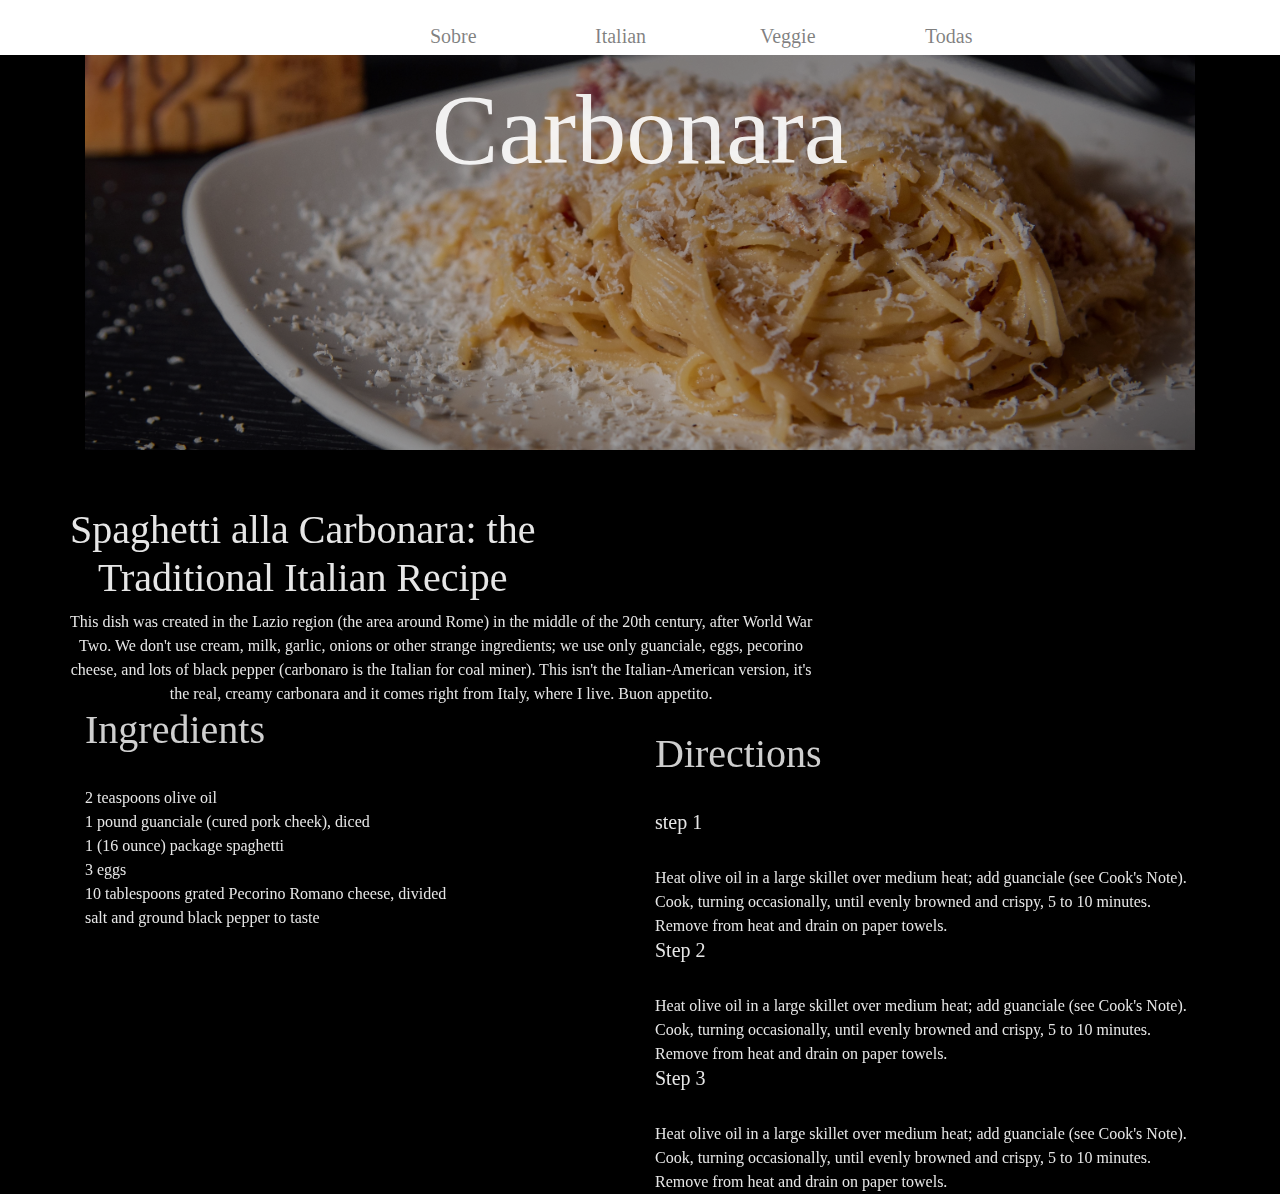
==== page1.html @ 7fe5a30e "nova pagina" ====
<!DOCTYPE html>
<html lang="pt-br">

<head>
    <title>Ricette</title>
    <meta charset="UTF-8">
    <link rel="stylesheet" href="CSS/style.css">
    <link rel="stylesheet" href="/bootstrap-4.5.3-dist/css/bootstrap.min.css">
</head>

<body>
    <nav class="navbar navbar-expand-lg navbar-light">
        <a class="navbar-brand" href="#"></a>
        <div class="collapse navbar-collapse">
            <ul class="navbar-nav">
                <li class="nav-item">
                    <a class="nav-link" href="#">Sobre</a>
                </li>
                <li class="nav-item">
                    <a class="nav-link" href="#">Italian</a>
                </li>
                <li class="nav-item">
                    <a class="nav-link" href="#">Veggie</a>
                </li>
                <li class="nav-item">
                    <a class="nav-link" href="#">Todas</a>
                </li>
            </ul>
        </div>
    </nav>
    <div class="container-fluid responsive-img">
        <div class="logo container">
            <img src="/img/carbonara.jpg" class="img-fluid img-logo" alt="Responsive image">
            <h2 class="texto-logo"> Carbonara</h2>
        </div>
        <div class="container">
            <div class="row">
                <h1 style="font-family: Prayfar;
                color: white;
                display: flex;
                opacity: 0.9;
                text-align: center; justify-content: center;">Spaghetti alla Carbonara: the<br> Traditional Italian Recipe</h1><br>
            </div>
            <div class="row" style="font-family: IBM Plex serif;
            align-items: center;
            text-align: center;
            color: white; opacity: 0.9;">
                This dish was created in the Lazio region (the area around Rome) in the middle of the 20th century,
                after World War<br>
                Two. We don't use cream, milk, garlic, onions or other strange ingredients; we use only guanciale, eggs,
                pecorino<br>
                cheese, and lots of black pepper (carbonaro is the Italian for coal miner). This isn't the
                Italian-American version, it's<br>
                the real, creamy carbonara and it comes right from Italy, where I live. Buon appetito.
            </div>
            <div class="row">
                <div class="div col-6" style="font-family: IBM Plex serif;
                color: white;
                opacity: 0.9;">
                    <h1 style="font-family: prayfar;
                    color: white;
                    opacity: 0.9;">Ingredients</h1><br>
                    2 teaspoons olive oil<br>

                    1 pound guanciale (cured pork cheek), diced<br>

                    1 (16 ounce) package spaghetti<br>

                    3 eggs<br>

                    10 tablespoons grated Pecorino Romano cheese, divided<br>

                    salt and ground black pepper to taste<br>


                </div>
                <div class="div col-6" style="font-family: IBM Plex serif;
                color: white;
                opacity: 0.9;"><br>
                    <h1 style="font-family: prayfar;
                    color: white;
                    opacity: 0.9;">Directions</h1><br>
                    <h5>step 1</h5> <br>

                    Heat olive oil in a large skillet over medium heat;
                    add guanciale (see Cook's Note). Cook, turning occasionally,
                    until evenly browned and crispy, 5 to 10 minutes.
                    Remove from heat and drain on paper towels.<br>

                    <h5>Step 2</h5><br>

                    Heat olive oil in a large skillet over medium heat;
                    add guanciale (see Cook's Note). Cook, turning occasionally,
                    until evenly browned and crispy, 5 to 10 minutes.
                    Remove from heat and drain on paper towels.<br>

                    <h5>Step 3</h5><br>

                    Heat olive oil in a large skillet over medium heat;
                    add guanciale (see Cook's Note). Cook, turning occasionally,
                    until evenly browned and crispy, 5 to 10 minutes.
                    Remove from heat and drain on paper towels.

                </div>
            </div>
        </div>

        </bod>
---- CSS/style.css ----
body{
    background-color: black !important; 
}

.container-fluid{
    background-color: black;
}

figure img {
    opacity: 1;
    -webkit-transition: .3s ease-in-out;
    transition: .3s ease-in-out;
  }
  figure:hover img {
    opacity: .5;
  }

.texto {
position: absolute;
color:#fff;
text-align: center;
top: 31%;
left: 50%;
transform: translate(-50%, 0);
line-height: 60px;
width: 250px;
height: 30px;
display: flex;
font-family: Playfair Display;
font-style: normal;
font-weight: normal;
font-size: 100px;
opacity: 0.9;
width: 50%;
justify-content: center;
}

.texto-logo {
    position: absolute;
    color:#fff;
    text-align: center;
    top: 100px;
    left: 50%;
    transform: translate(-50%, 0);
    line-height: 60px;
    width: 250px;
    height: 30px;
    display: flex;
    font-family: Playfair Display;
    font-style: normal;
    font-weight: normal;
    font-size: 100px;
    opacity: 0.9;
    width: 50%;
    height: 1180px;
    height:400px;
    justify-content: center;
    }

.container-img{
    position: relative;


}
/*.logo{
display: flex;
font-family: Playfair Display;
font-style: normal;
font-weight: normal;
font-size: 100px;
opacity: 0.9;
width: 50%;
height: 1180px;
height:400px;
    background-size:cover;
 

    display: flex;
    flex-direction: column;
    justify-content: center;
    align-items: flex-start;
}*/

.navbar{
    /* Rectangle 1 */
position: absolute;
height: 55px;
left: 0px;
top: 0px;
background: #FFFFFF;
overflow:hidden;
width:100%;
}

.nav-item{
    position: relative;
    width: 165px;
height: 37px;
left: 390px;
top: 9px;
font-family: Playfair Display;
font-style: normal;
font-weight: normal;
font-size: 20px;
line-height: 69.3%;

display: flex;
align-items: center;
text-align: center;

color: #3E3E3E;
}

.img-fluid{
position: relative;
height: 50px;

display: flex;
flex-direction: column;
justify-content: center;
align-items: flex-start;
margin-bottom: 0%;
}

.responsive-img img{
filter: opacity(0.7);
}

.img-logo{
    filter: opacity(0,7);
    margin-bottom: 5%;
    }
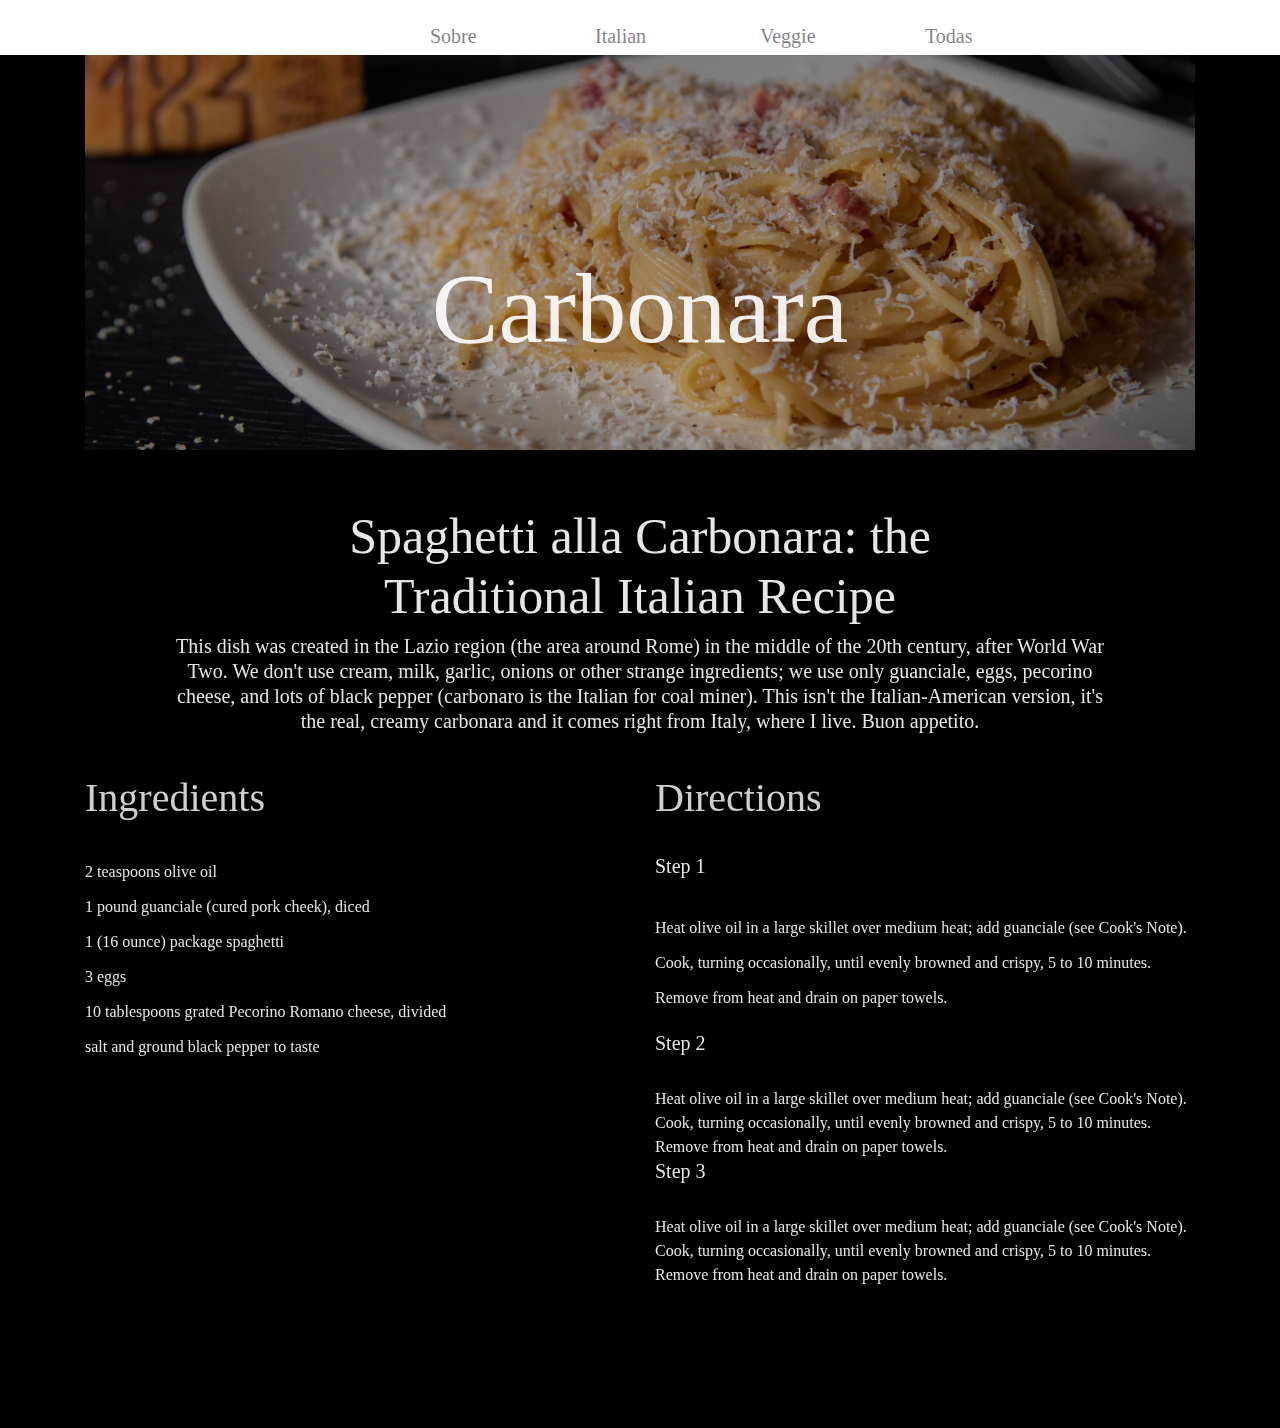
==== commit dcebd95a: "novas paginas" ====
--- a/page1.html
+++ b/page1.html
@@ -31,36 +31,36 @@
     <div class="container-fluid responsive-img">
         <div class="logo container">
             <img src="/img/carbonara.jpg" class="img-fluid img-logo" alt="Responsive image">
-            <h2 class="texto-logo"> Carbonara</h2>
+            <h2 class="texto"> Carbonara</h2>
         </div>
-        <div class="container">
+        <div class="container" style="margin-bottom: 10%;">
             <div class="row">
                 <h1 style="font-family: Prayfar;
                 color: white;
                 display: flex;
                 opacity: 0.9;
-                text-align: center; justify-content: center;">Spaghetti alla Carbonara: the<br> Traditional Italian Recipe</h1><br>
+                text-align: center; justify-content: center; width: 100%; font-size: 50px;">Spaghetti alla Carbonara: the<br> Traditional Italian Recipe</h1><br>
             </div>
             <div class="row" style="font-family: IBM Plex serif;
             align-items: center;
             text-align: center;
-            color: white; opacity: 0.9;">
-                This dish was created in the Lazio region (the area around Rome) in the middle of the 20th century,
+            color: white; opacity: 0.9; justify-content: center;">
+                <p style="line-height: 25px; font-size: 20px;">This dish was created in the Lazio region (the area around Rome) in the middle of the 20th century,
                 after World War<br>
                 Two. We don't use cream, milk, garlic, onions or other strange ingredients; we use only guanciale, eggs,
                 pecorino<br>
                 cheese, and lots of black pepper (carbonaro is the Italian for coal miner). This isn't the
                 Italian-American version, it's<br>
-                the real, creamy carbonara and it comes right from Italy, where I live. Buon appetito.
+                the real, creamy carbonara and it comes right from Italy, where I live. Buon appetito.</p>
             </div>
             <div class="row">
                 <div class="div col-6" style="font-family: IBM Plex serif;
                 color: white;
-                opacity: 0.9;">
+                opacity: 0.9;"><br>
                     <h1 style="font-family: prayfar;
                     color: white;
                     opacity: 0.9;">Ingredients</h1><br>
-                    2 teaspoons olive oil<br>
+                    <p style="line-height: 35px;">2 teaspoons olive oil<br>
 
                     1 pound guanciale (cured pork cheek), diced<br>
 
@@ -70,7 +70,7 @@
 
                     10 tablespoons grated Pecorino Romano cheese, divided<br>
 
-                    salt and ground black pepper to taste<br>
+                    salt and ground black pepper to taste<br></p>
 
 
                 </div>
@@ -80,9 +80,9 @@
                     <h1 style="font-family: prayfar;
                     color: white;
                     opacity: 0.9;">Directions</h1><br>
-                    <h5>step 1</h5> <br>
+                    <h5>Step 1</h5> <br>
 
-                    Heat olive oil in a large skillet over medium heat;
+                    <p style="line-height: 35px;">Heat olive oil in a large skillet over medium heat;
                     add guanciale (see Cook's Note). Cook, turning occasionally,
                     until evenly browned and crispy, 5 to 10 minutes.
                     Remove from heat and drain on paper towels.<br>
@@ -99,7 +99,7 @@
                     Heat olive oil in a large skillet over medium heat;
                     add guanciale (see Cook's Note). Cook, turning occasionally,
                     until evenly browned and crispy, 5 to 10 minutes.
-                    Remove from heat and drain on paper towels.
+                    Remove from heat and drain on paper towels.</p>
 
                 </div>
             </div>
